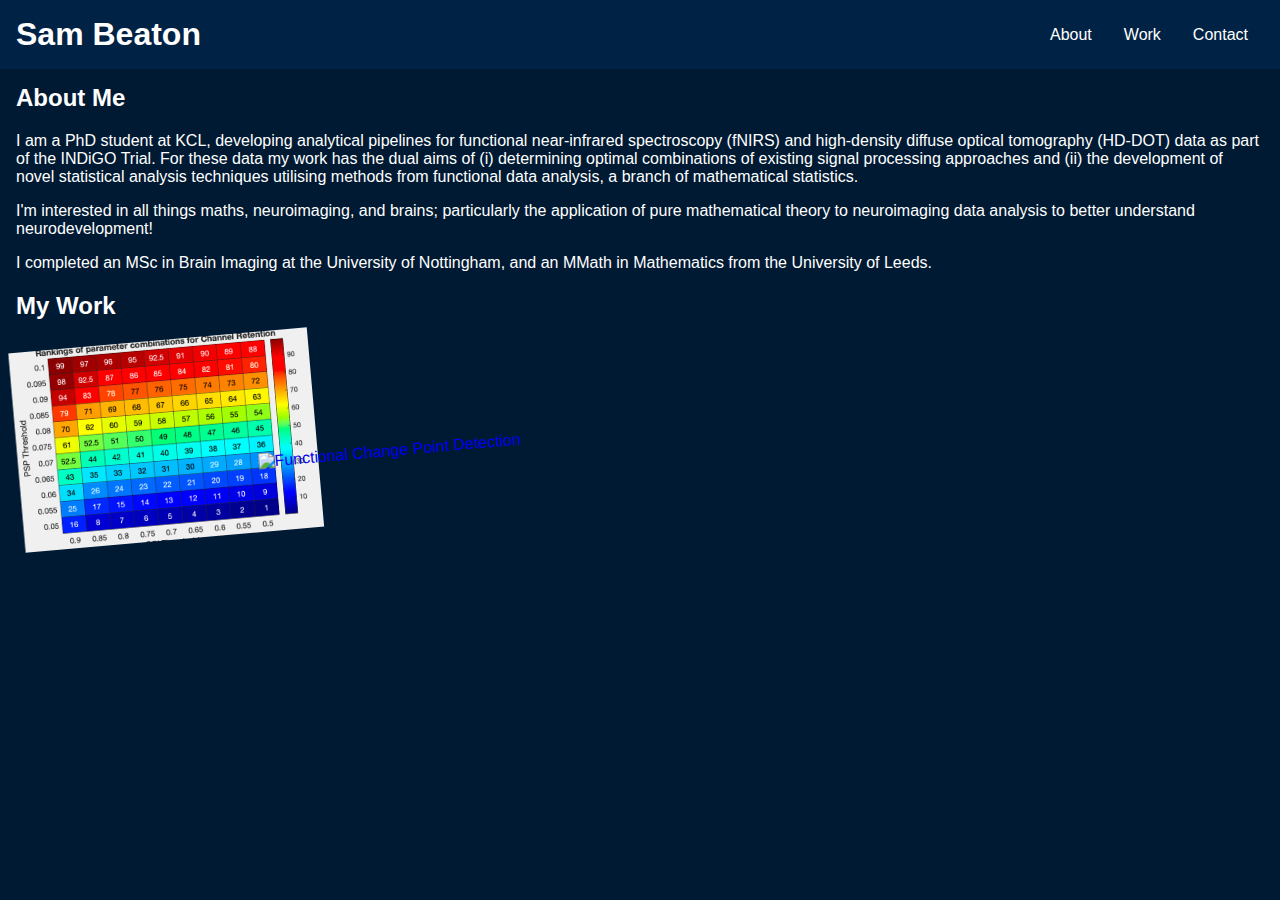
==== index.html @ 89f76f22 "Update index.html" ====
<!DOCTYPE html>
<html lang="en">
<head>
    <meta charset="UTF-8">
    <meta name="viewport" content="width=device-width, initial-scale=1.0">
    <title>Sam Beaton</title>
    <link rel="stylesheet" href="styles.css">
</head>
<body>
    <header>
        <h1>Sam Beaton</h1>
        <nav>
            <ul>
                <li><a href="#about">About</a></li>
                <li><a href="#work">Work</a></li>
                <li><a href="#contact">Contact</a></li>
            </ul>
        </nav>
    </header>
    <main>
        <section id="about">
            <h2>About Me</h2>
            <p>I am a PhD student at KCL, developing analytical pipelines for functional near-infrared spectroscopy (fNIRS) and high-density diffuse optical tomography (HD-DOT) data as part of the INDiGO Trial. For these data my work has the dual aims of (i) determining optimal combinations of existing signal processing approaches and (ii) the development of novel statistical analysis techniques utilising methods from functional data analysis, a branch of mathematical statistics.</p>
            <p>I'm interested in all things maths, neuroimaging, and brains; particularly the application of pure mathematical theory to neuroimaging data analysis to better understand neurodevelopment!</p>
            <p>I completed an MSc in Brain Imaging at the University of Nottingham, and an MMath in Mathematics from the University of Leeds.</p>
        </section>
        <section id="work">
            <h2>My Work</h2>
            <div class="work-projects">
                <a href="preprocessing.html">
                    <img src="images/qtnirs.png" alt="QT-NIRS Infant Parameter Selection" class="work-image">
                </a>
                <a href="functional-change-point-detection.html">
                    <img src="images/fCPT.png" alt="Functional Change Point Detection" class="work-image">
                </a>
            </div>
        </section>
        <section id="contact">
            <h2>Contact Me</h2>
            <!-- Content for Contact section -->
        </section>
    </main>
</body>
</html>
---- styles.css ----
/* General Styles */
body {
    margin: 0;
    font-family: 'Arial', sans-serif;
    color: #fff;
    background-color: #001a33; /* Darker Navy Blue Background */
}

header {
    background-color: #002244; /* Even Darker Navy Blue */
    padding: 1rem;
    display: flex;
    justify-content: space-between;
    align-items: center;
    position: fixed;
    width: 100%;
    top: 0;
    left: 0;
    box-sizing: border-box; /* Ensure padding is included in width */
}

h1 {
    font-family: 'Helvetica', sans-serif;
    font-size: 2rem;
    margin: 0;
}

nav ul {
    list-style: none;
    margin: 0;
    padding: 0;
    display: flex;
    justify-content: center; /* Center the navigation items */
    flex-wrap: wrap; /* Wrap items if they overflow */
}

nav ul li {
    margin: 0 1rem; /* Add margin on both sides */
}

nav ul li a {
    color: #fff;
    text-decoration: none;
    font-size: 1rem;
    white-space: nowrap; /* Prevent text from wrapping */
}

main {
    padding: 4rem 1rem 1rem; /* Padding adjusted for fixed header */
}

.work-projects {
    display: flex;
    flex-wrap: wrap;
    gap: 1rem;
    position: relative;
}

.work-image {
    width: 300px;
    height: 200px;
    object-fit: cover;
    position: absolute;
    transform: rotate(-5deg); /* Adds off-kilter effect */
}

.work-projects a:nth-child(1) .work-image {
    top: 0;
    left: 0;
}

.work-projects a:nth-child(2) .work-image {
    top: 100px;
    left: 250px;
}

@media (max-width: 768px) {
    .work-image {
        width: 100%;
        height: auto;
    }

    .work-projects {
        flex-direction: column;
    }

    .work-projects a {
        position: relative;
        transform: none;
    }
}
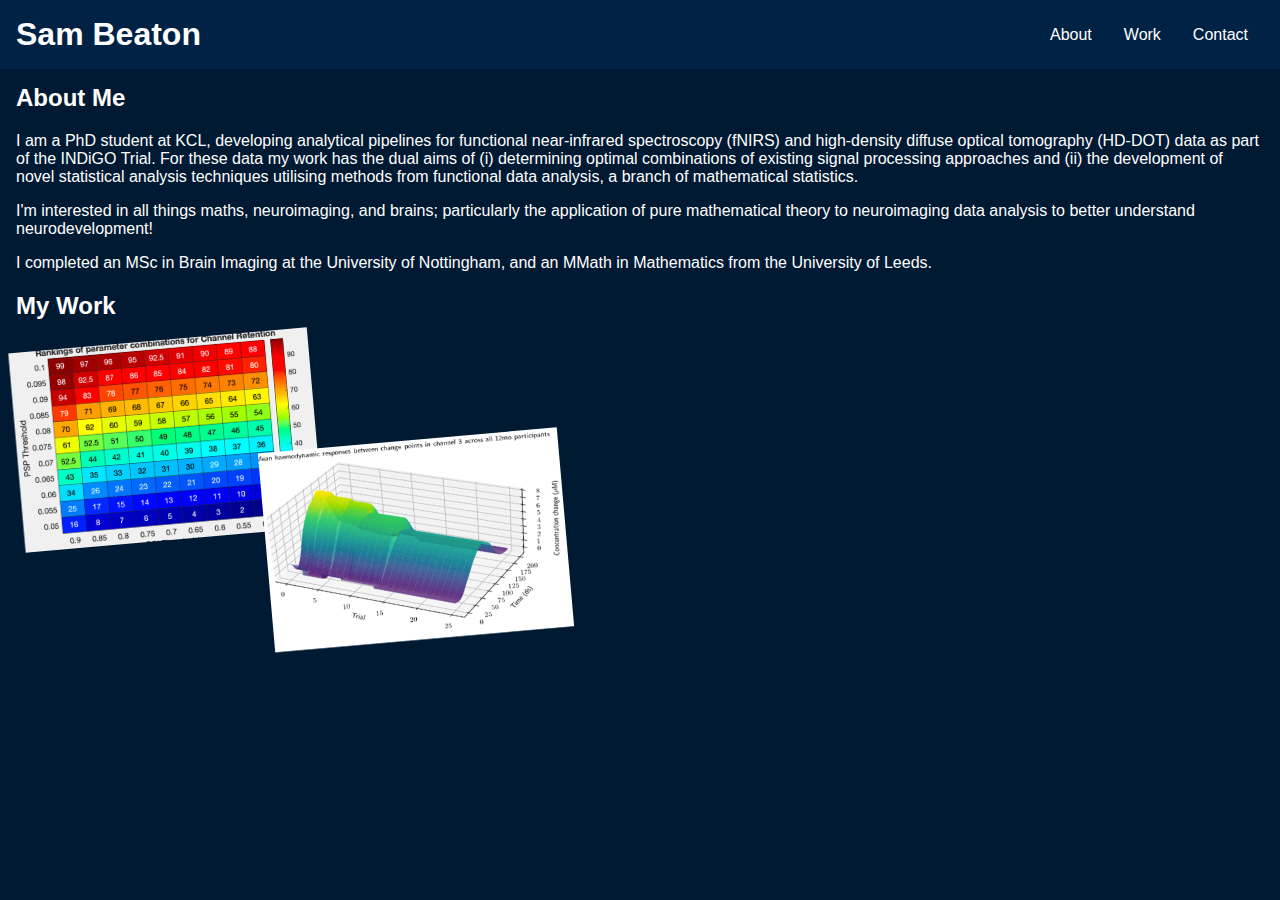
==== commit 15fa55c7: "Update index.html" ====
--- a/index.html
+++ b/index.html
@@ -31,7 +31,7 @@
                     <img src="images/qtnirs.png" alt="QT-NIRS Infant Parameter Selection" class="work-image">
                 </a>
                 <a href="functional-change-point-detection.html">
-                    <img src="images/fCPT.png" alt="Functional Change Point Detection" class="work-image">
+                    <img src="images/fCPt.png" alt="Functional Change Point Detection" class="work-image">
                 </a>
             </div>
         </section>
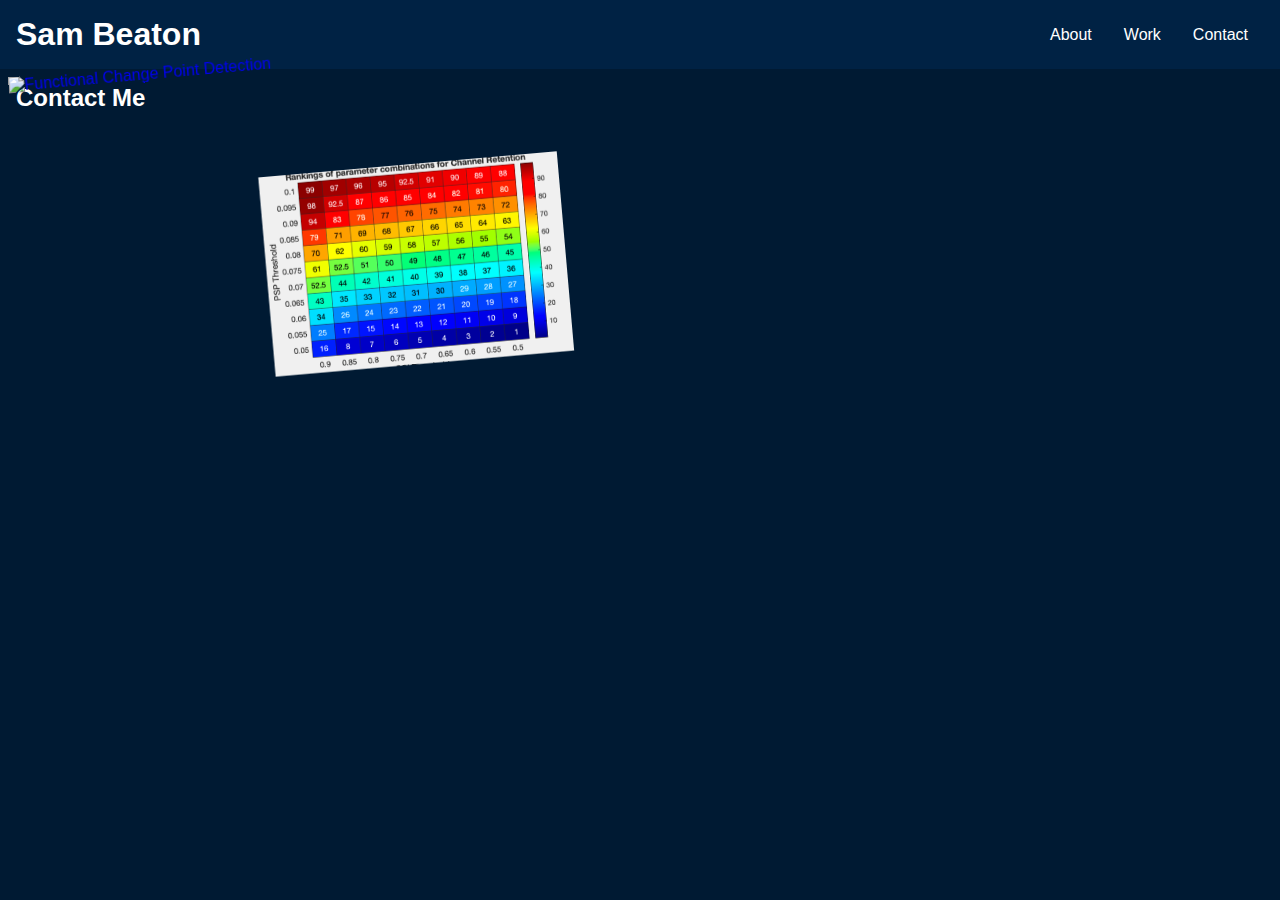
==== commit dac59dc9: "Update index.html" ====
--- a/index.html
+++ b/index.html
@@ -11,27 +11,20 @@
         <h1>Sam Beaton</h1>
         <nav>
             <ul>
-                <li><a href="#about">About</a></li>
+                <li><a href="about.html">About</a></li>
                 <li><a href="#work">Work</a></li>
                 <li><a href="#contact">Contact</a></li>
             </ul>
         </nav>
     </header>
     <main>
-        <section id="about">
-            <h2>About Me</h2>
-            <p>I am a PhD student at KCL, developing analytical pipelines for functional near-infrared spectroscopy (fNIRS) and high-density diffuse optical tomography (HD-DOT) data as part of the INDiGO Trial. For these data my work has the dual aims of (i) determining optimal combinations of existing signal processing approaches and (ii) the development of novel statistical analysis techniques utilising methods from functional data analysis, a branch of mathematical statistics.</p>
-            <p>I'm interested in all things maths, neuroimaging, and brains; particularly the application of pure mathematical theory to neuroimaging data analysis to better understand neurodevelopment!</p>
-            <p>I completed an MSc in Brain Imaging at the University of Nottingham, and an MMath in Mathematics from the University of Leeds.</p>
-        </section>
         <section id="work">
-            <h2>My Work</h2>
             <div class="work-projects">
-                <a href="preprocessing.html">
+                <a href="functional-change-point-detection.html">
+                    <img src="images/fCPT.png" alt="Functional Change Point Detection" class="work-image">
+                </a>
+                <a href="qtnirs-infant-parameter-selection.html">
                     <img src="images/qtnirs.png" alt="QT-NIRS Infant Parameter Selection" class="work-image">
-                </a>
-                <a href="functional-change-point-detection.html">
-                    <img src="images/fCPt.png" alt="Functional Change Point Detection" class="work-image">
                 </a>
             </div>
         </section>
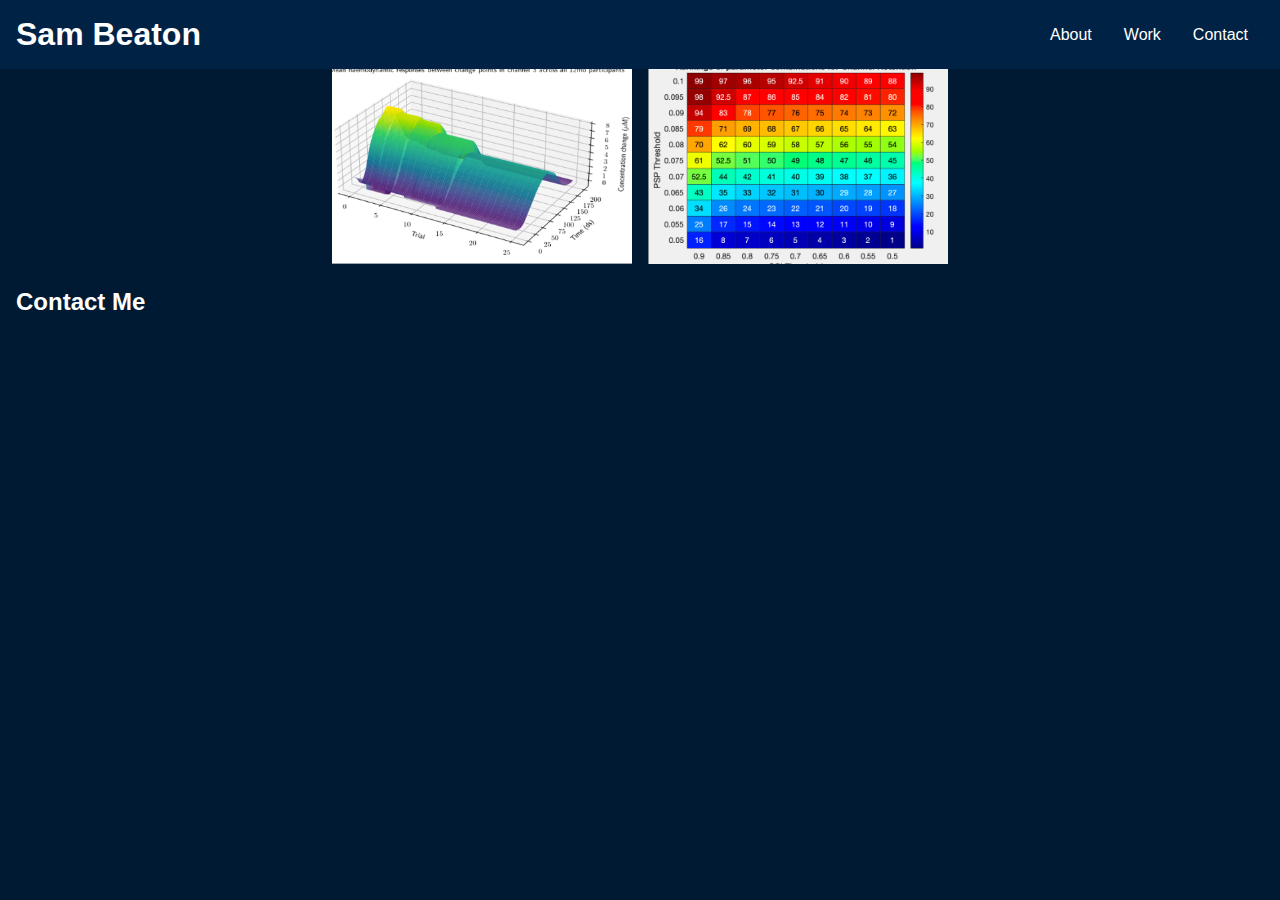
==== commit 07e4df23: "Update index.html" ====
--- a/index.html
+++ b/index.html
@@ -21,7 +21,7 @@
         <section id="work">
             <div class="work-projects">
                 <a href="functional-change-point-detection.html">
-                    <img src="images/fCPT.png" alt="Functional Change Point Detection" class="work-image">
+                    <img src="images/fCPt.png" alt="Functional Change Point Detection" class="work-image">
                 </a>
                 <a href="qtnirs-infant-parameter-selection.html">
                     <img src="images/qtnirs.png" alt="QT-NIRS Infant Parameter Selection" class="work-image">
--- a/styles.css
+++ b/styles.css
@@ -53,15 +53,14 @@
     display: flex;
     flex-wrap: wrap;
     gap: 1rem;
-    position: relative;
+    justify-content: center; /* Center images */
 }
 
 .work-image {
     width: 300px;
     height: 200px;
     object-fit: cover;
-    position: absolute;
-    transform: rotate(-5deg); /* Adds off-kilter effect */
+    /* Removed position and transform properties for flat appearance */
 }
 
 .work-projects a:nth-child(1) .work-image {
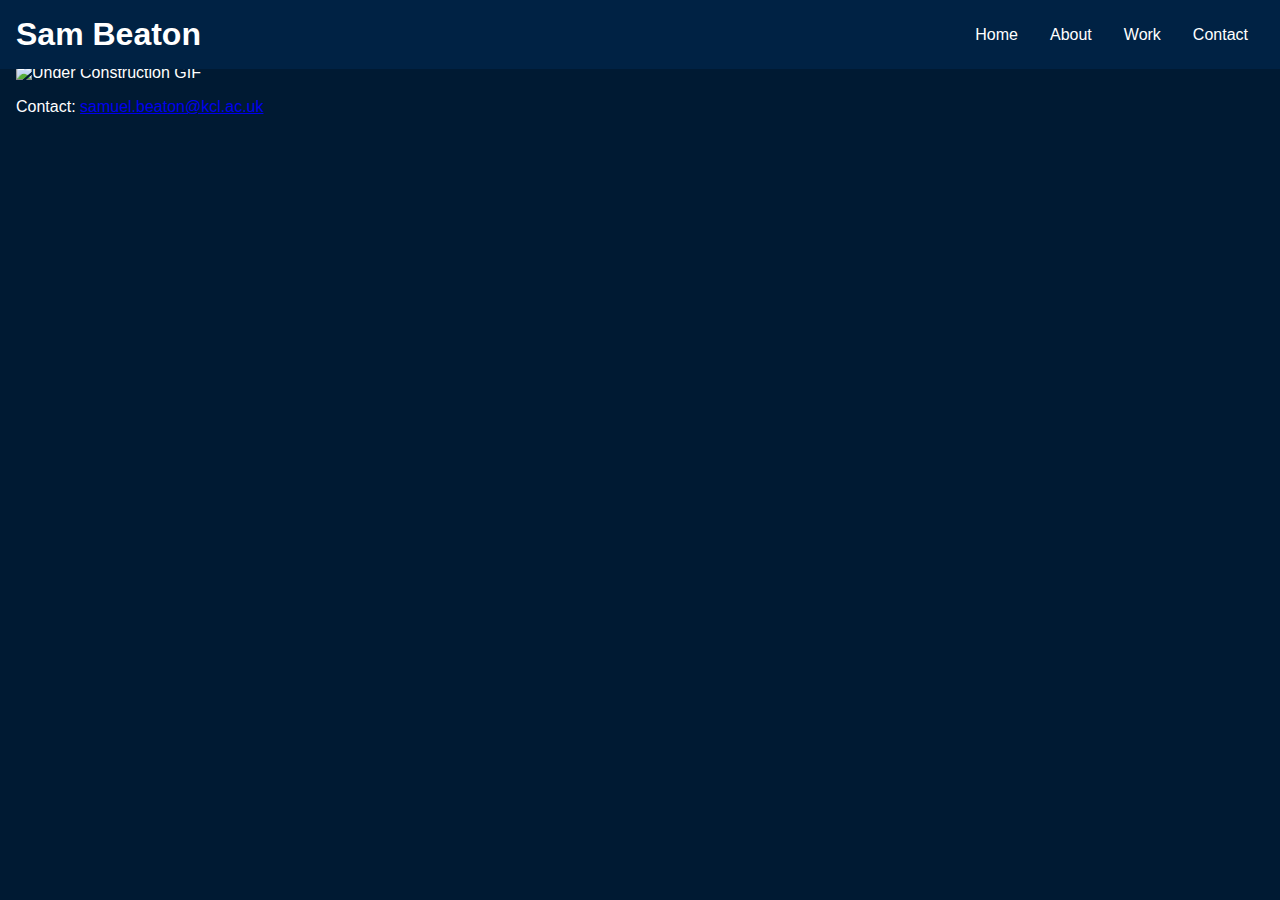
==== commit f46ad3c0: "Update index.html" ====
--- a/index.html
+++ b/index.html
@@ -11,27 +11,18 @@
         <h1>Sam Beaton</h1>
         <nav>
             <ul>
+                <li><a href="index.html">Home</a></li>
                 <li><a href="about.html">About</a></li>
-                <li><a href="#work">Work</a></li>
-                <li><a href="#contact">Contact</a></li>
+                <li><a href="work.html">Work</a></li>
+                <li><a href="contact.html">Contact</a></li>
             </ul>
         </nav>
     </header>
     <main>
-        <section id="work">
-            <div class="work-projects">
-                <a href="functional-change-point-detection.html">
-                    <img src="images/fCPt.png" alt="Functional Change Point Detection" class="work-image">
-                </a>
-                <a href="qtnirs-infant-parameter-selection.html">
-                    <img src="images/qtnirs.png" alt="QT-NIRS Infant Parameter Selection" class="work-image">
-                </a>
-            </div>
-        </section>
-        <section id="contact">
-            <h2>Contact Me</h2>
-            <!-- Content for Contact section -->
-        </section>
+        <div class="center-content">
+            <img src="https://media.giphy.com/media/fVeAI9dyD5ssIFyOyM/giphy.gif" alt="Under Construction GIF" class="construction-gif">
+            <p>Contact: <a href="mailto:samuel.beaton@kcl.ac.uk">samuel.beaton@kcl.ac.uk</a></p>
+        </div>
     </main>
 </body>
 </html>
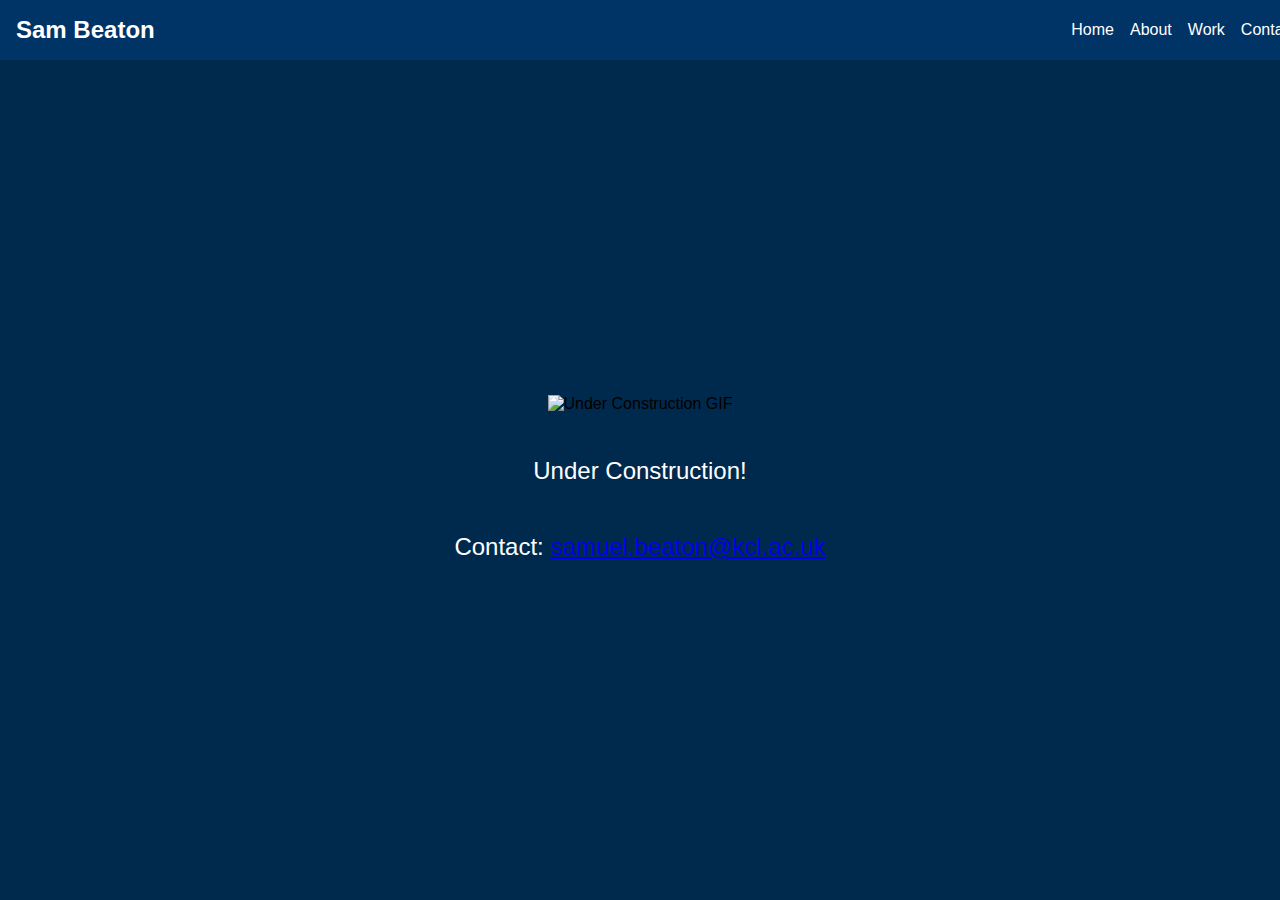
==== commit 485e4169: "Update index.html" ====
--- a/index.html
+++ b/index.html
@@ -21,6 +21,7 @@
     <main>
         <div class="center-content">
             <img src="https://media.giphy.com/media/fVeAI9dyD5ssIFyOyM/giphy.gif" alt="Under Construction GIF" class="construction-gif">
+            <p>Under Construction!</p>
             <p>Contact: <a href="mailto:samuel.beaton@kcl.ac.uk">samuel.beaton@kcl.ac.uk</a></p>
         </div>
     </main>
--- a/styles.css
+++ b/styles.css
@@ -1,27 +1,32 @@
-/* General Styles */
 body {
     margin: 0;
+    padding: 0;
     font-family: 'Arial', sans-serif;
-    color: #fff;
-    background-color: #001a33; /* Darker Navy Blue Background */
+    background-color: #002a4d; /* Dark Navy Blue Background */
+    display: flex;
+    flex-direction: column;
+    justify-content: center;
+    align-items: center;
+    height: 100vh;
 }
 
 header {
-    background-color: #002244; /* Even Darker Navy Blue */
+    background-color: #003366; /* Slightly darker navy blue */
+    width: 100%;
     padding: 1rem;
     display: flex;
     justify-content: space-between;
     align-items: center;
     position: fixed;
-    width: 100%;
     top: 0;
     left: 0;
-    box-sizing: border-box; /* Ensure padding is included in width */
+    z-index: 1000;
 }
 
 h1 {
     font-family: 'Helvetica', sans-serif;
-    font-size: 2rem;
+    font-size: 1.5rem;
+    color: #fff;
     margin: 0;
 }
 
@@ -30,61 +35,40 @@
     margin: 0;
     padding: 0;
     display: flex;
-    justify-content: center; /* Center the navigation items */
-    flex-wrap: wrap; /* Wrap items if they overflow */
 }
 
 nav ul li {
-    margin: 0 1rem; /* Add margin on both sides */
+    margin-left: 1rem;
 }
 
 nav ul li a {
     color: #fff;
     text-decoration: none;
     font-size: 1rem;
-    white-space: nowrap; /* Prevent text from wrapping */
 }
 
 main {
-    padding: 4rem 1rem 1rem; /* Padding adjusted for fixed header */
+    margin-top: 5rem; /* Adjust for fixed header */
+    display: flex;
+    justify-content: center;
+    align-items: center;
+    height: calc(100vh - 5rem); /* Adjust height for the header */
+    text-align: center;
 }
 
-.work-projects {
+.center-content {
     display: flex;
-    flex-wrap: wrap;
-    gap: 1rem;
-    justify-content: center; /* Center images */
+    flex-direction: column;
+    align-items: center;
 }
 
-.work-image {
-    width: 300px;
-    height: 200px;
-    object-fit: cover;
-    /* Removed position and transform properties for flat appearance */
+.construction-gif {
+    max-width: 80%;
+    height: auto;
+    margin-bottom: 20px;
 }
 
-.work-projects a:nth-child(1) .work-image {
-    top: 0;
-    left: 0;
+p {
+    color: #fff;
+    font-size: 1.5rem;
 }
-
-.work-projects a:nth-child(2) .work-image {
-    top: 100px;
-    left: 250px;
-}
-
-@media (max-width: 768px) {
-    .work-image {
-        width: 100%;
-        height: auto;
-    }
-
-    .work-projects {
-        flex-direction: column;
-    }
-
-    .work-projects a {
-        position: relative;
-        transform: none;
-    }
-}
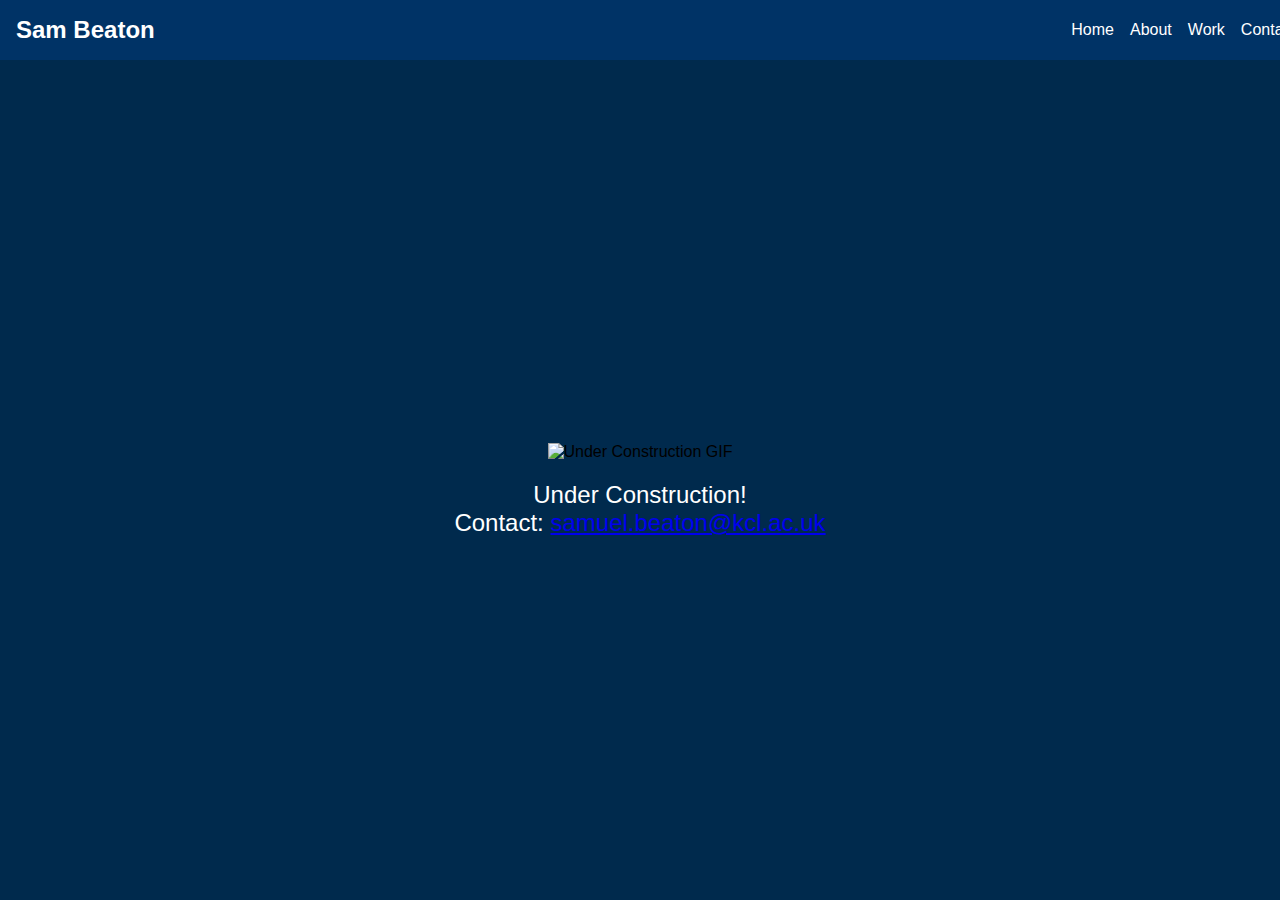
==== commit 59d57628: "Update index.html" ====
--- a/index.html
+++ b/index.html
@@ -4,6 +4,7 @@
     <meta charset="UTF-8">
     <meta name="viewport" content="width=device-width, initial-scale=1.0">
     <title>Sam Beaton</title>
+    <link href="https://fonts.googleapis.com/css2?family=Raleway:wght@300;400;500;700&display=swap" rel="stylesheet">
     <link rel="stylesheet" href="styles.css">
 </head>
 <body>
--- a/styles.css
+++ b/styles.css
@@ -71,4 +71,5 @@
 p {
     color: #fff;
     font-size: 1.5rem;
+    margin: 0;
 }
